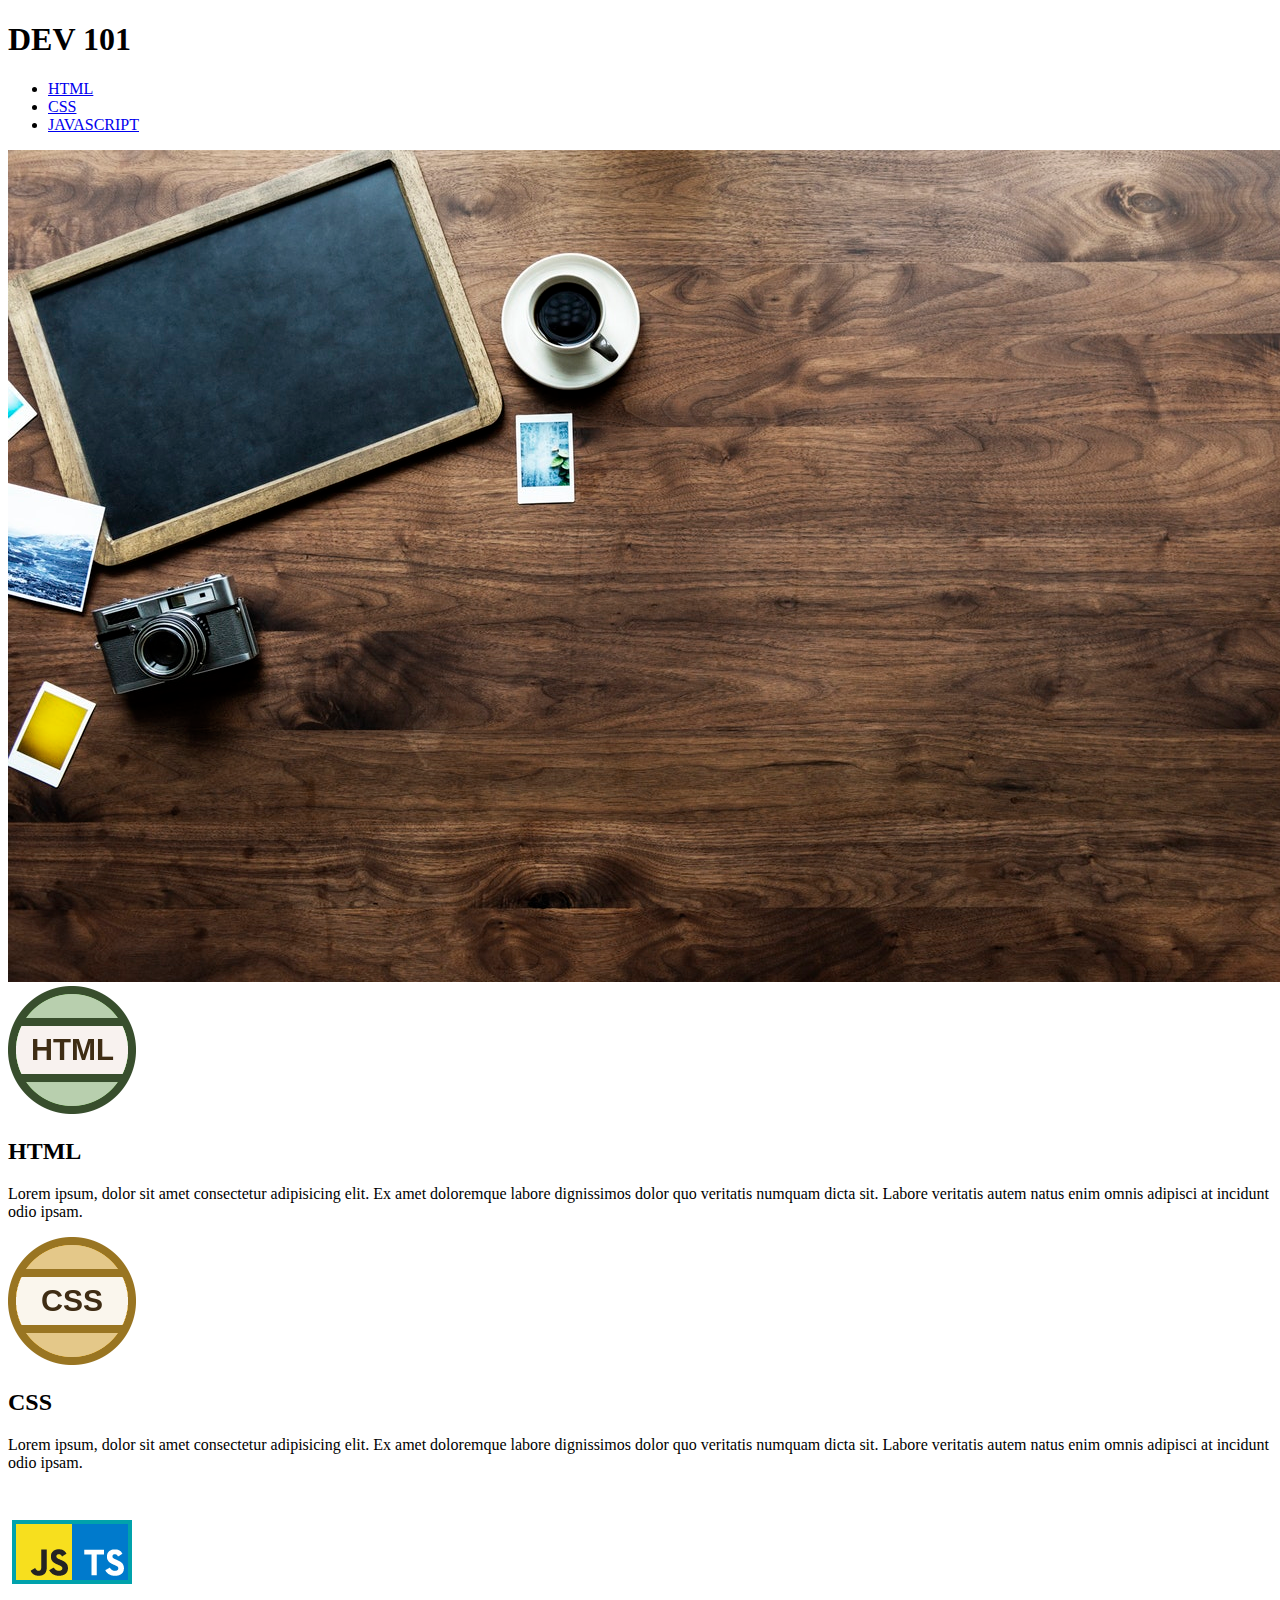
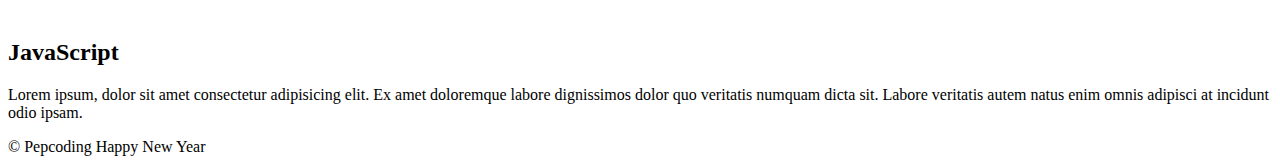
==== index.html.html @ e603b500 "first commit" ====
<!DOCTYPE html>
<html lang="en">
<head>
    <meta charset="UTF-8">
    <meta http-equiv="X-UA-Compatible" content="IE=edge">
    <meta name="viewport" content="width=device-width, initial-scale=1.0">
    <title>MyWebsite</title>
    <link rel='stylesheet'  href="style.css">
</head>
<body>

    <header>
        <h1>DEV 101</h1>
        <nav>
            <ul>
                <li><a href="https://en.wikipedia.org/wiki/HTML">HTML</a></li>
                <li><a href="https://en.wikipedia.org/wiki/CSS">CSS</a></li>
                <li><a href="https://en.wikipedia.org/wiki/JavaScript">JAVASCRIPT</a></li>
            </ul>
        </nav>
    </header>
    <section>
        <img src="./final/lap.jpeg" class="showcase_img" alt="Laptop Image" />
    </section>

    <article>
        <div class="content">
          <img src="./final/html.png" alt="" />
          <h2>HTML</h1>
          <p>
            Lorem ipsum, dolor sit amet consectetur adipisicing elit. Ex amet
            doloremque labore dignissimos dolor quo veritatis numquam dicta sit.
            Labore veritatis autem natus enim omnis adipisci at incidunt odio
            ipsam.
          </p>
        </div>
  
        <div class="content">
          <img src="./final/css.png" alt="" />
          <h2>CSS</h1>
          <p>
                Lorem ipsum, dolor sit amet consectetur adipisicing elit. Ex amet
                doloremque labore dignissimos dolor quo veritatis numquam dicta sit.
                Labore veritatis autem natus enim omnis adipisci at incidunt odio
                ipsam.
         </p>
        </div>
  
        <div class="content">
          
          <img src="./final/icon.png" alt="" />
          <h2>JavaScript</h1>
          <p>
                Lorem ipsum, dolor sit amet consectetur adipisicing elit. Ex amet
                doloremque labore dignissimos dolor quo veritatis numquam dicta sit.
                Labore veritatis autem natus enim omnis adipisci at incidunt odio
                ipsam.
              </p>
        </div>
      </article>

      <footer>
        &copy; Pepcoding Happy New Year
      </footer>
      
</body>

</html>
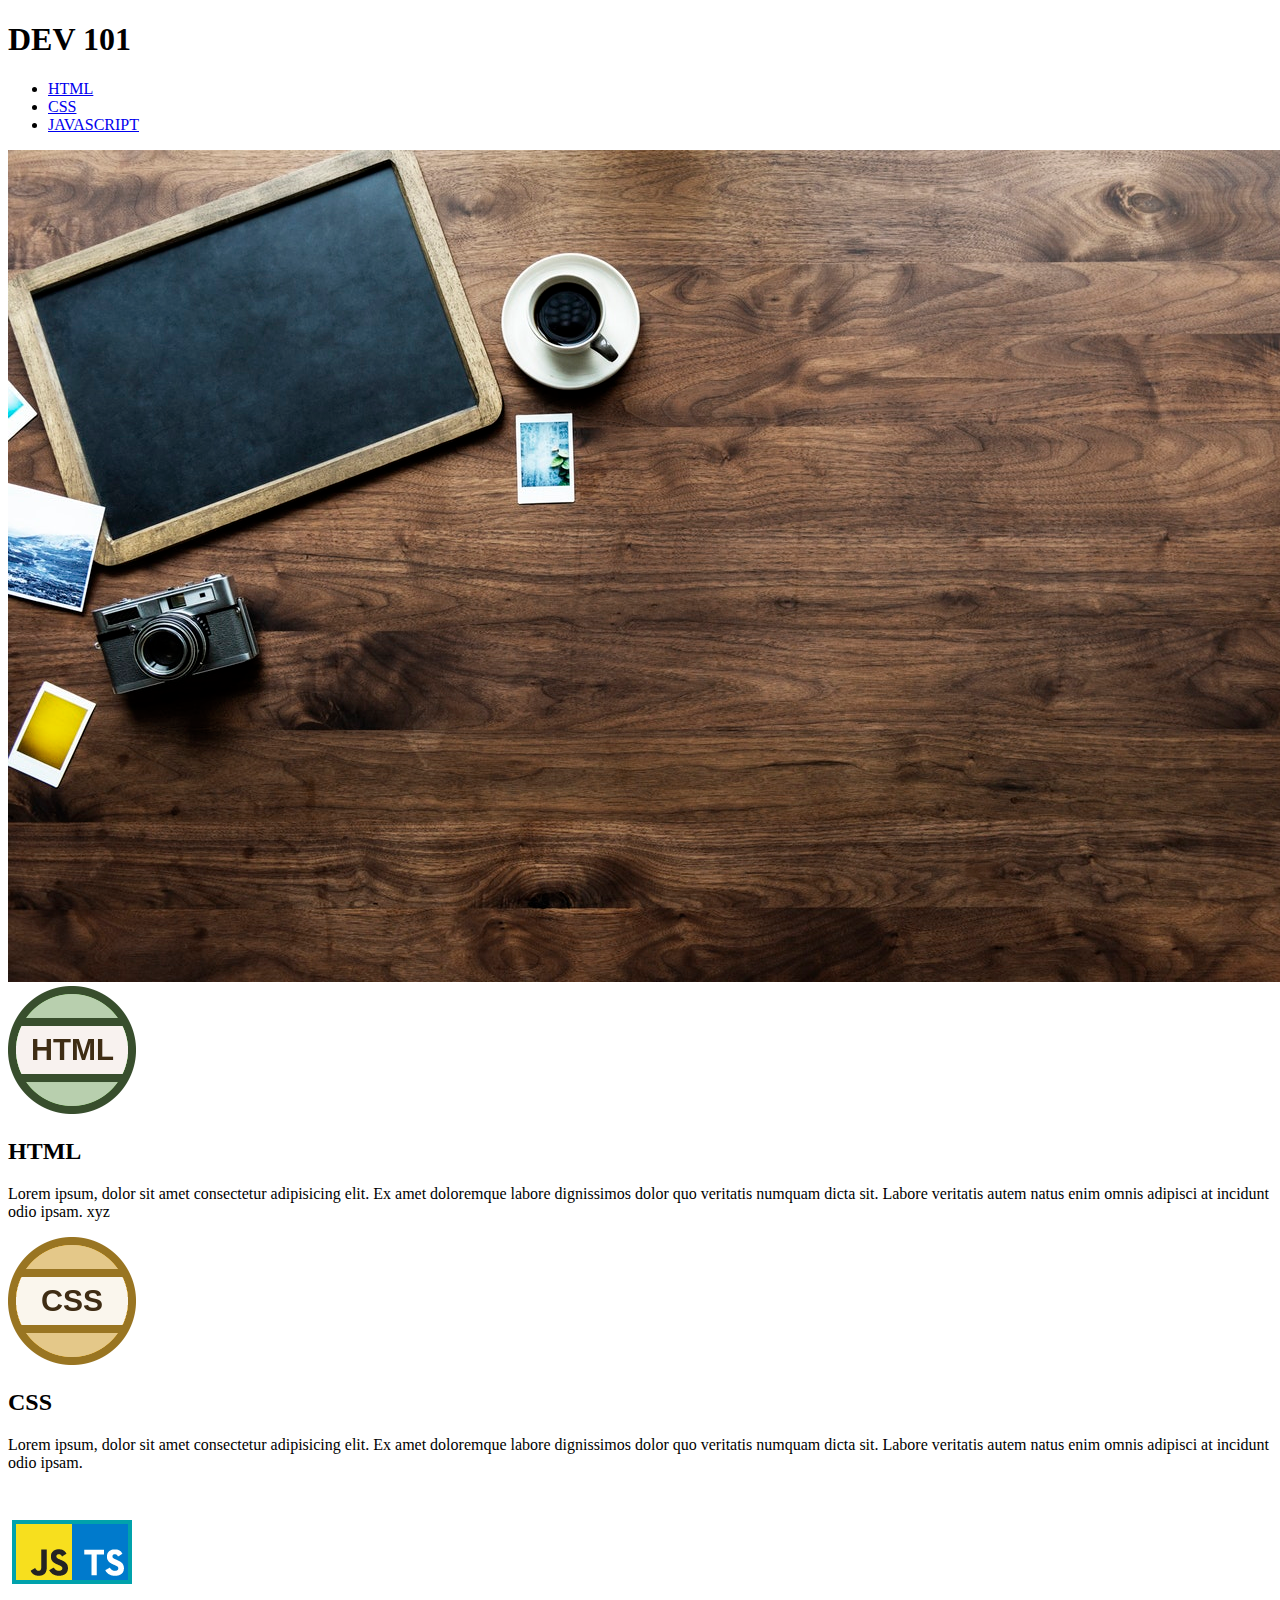
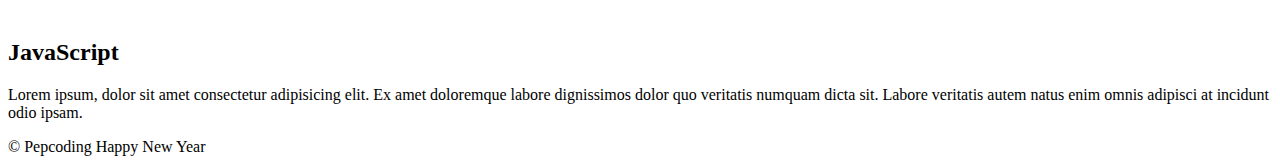
==== commit 3ebb7eab: "Second commit" ====
--- a/index.html.html
+++ b/index.html.html
@@ -31,7 +31,7 @@
             Lorem ipsum, dolor sit amet consectetur adipisicing elit. Ex amet
             doloremque labore dignissimos dolor quo veritatis numquam dicta sit.
             Labore veritatis autem natus enim omnis adipisci at incidunt odio
-            ipsam.
+            ipsam. xyz
           </p>
         </div>
   
